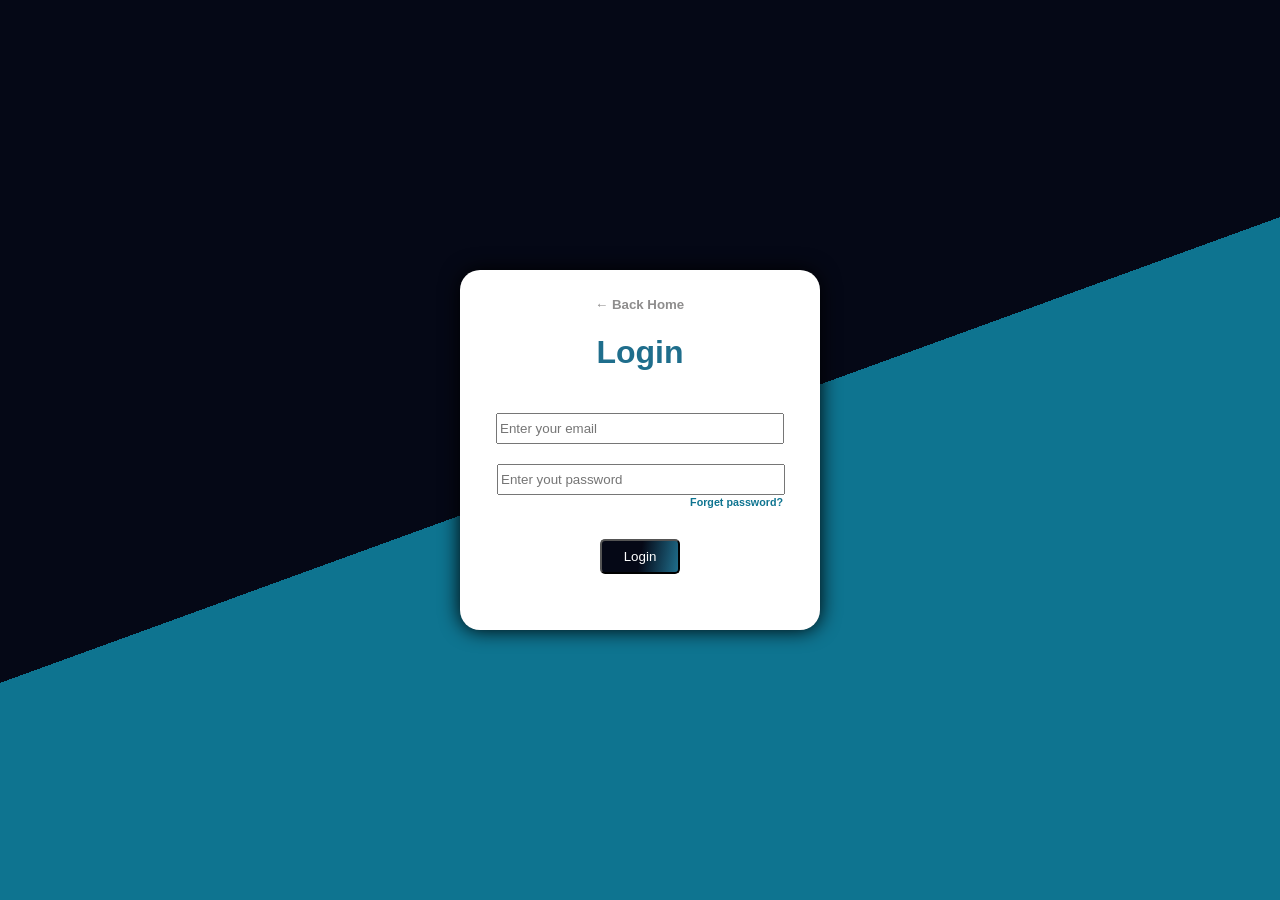
==== signin.html @ aec066fa "Add project files" ====
<!DOCTYPE html>
<html lang="en">
<head>
    <meta charset="UTF-8">
    <meta name="viewport" content="width=device-width, initial-scale=1.0">
    <title>Sign in</title>
    <link rel="stylesheet" href="signin.css">
</head>
<body>
    <div class="card">
        <div class="input">
            <h5 style=" align-self:flex-start; margin-left: 130px; text-align: left; ">
              <a href="index.html" style="color: #8e8d8d; cursor: pointer; text-decoration: none; ">← Back Home</a> 
            </h5>
            
            <h1 style="color: #1F6E8C; padding-bottom: 20px; font-weight: 800; font-family: arial; ">Login</h1>
            <div class="email">
                <legend>
                   <input type="email" placeholder="Enter your email">
               </legend>
            </div>
            
            <div class="password">
                <legend class="pass">
                  <input type="password" placeholder="Enter yout password">
                  <h6>Forget password?</h6>
                </legend>
            </div>
            
        </div>
        <div class="login">
            
            
            <button>Login</button>
        </div>
    </div>
    
</body>
</html>
---- signin.css ----
html{
    display: flex;
    justify-content: center;
    align-items: center;
    background: linear-gradient(160deg, #050816 50% , #0e7490 50%);
    height: 100vh;
    font-family: arial;
    
}


.card{
    padding: 5px;
    border-radius: 20px;
    background-color: #fff;
    border: none;
    height: 350px;
    width: 350px;
    text-align: center;
    box-shadow: 0 0 20px;
}

.input .email{
    margin: 10px;
}

.input a{
    text-align: left;
}
.password {
    width: 290px;
    margin: auto;
}


.password input[type="password"] {
    width: 280px;
    height: 25px;
   
}
.email input[type="email"] {
    width: 280px;
    height: 25px;
    margin-bottom: 10px;
}



.password h6 {
    text-align: right;
    margin: 1px 0px;
    cursor: pointer;
    padding-bottom: 10px;
    color:#0e7490;
}

.password h6:hover{
    color:#55caea;
}
.login button{
    
    color: white;
    height: 35px;
    width: 80px;
    border-radius: 5px;
    cursor: pointer;
    font-weight: 400;
    margin-top: 20px;
    background: linear-gradient(100deg, #050816 50%, #1F6E8C);


}
a:hover{
    color: #fff;
}
.login button:hover{
    background-color: rgb(53, 53, 119);
}
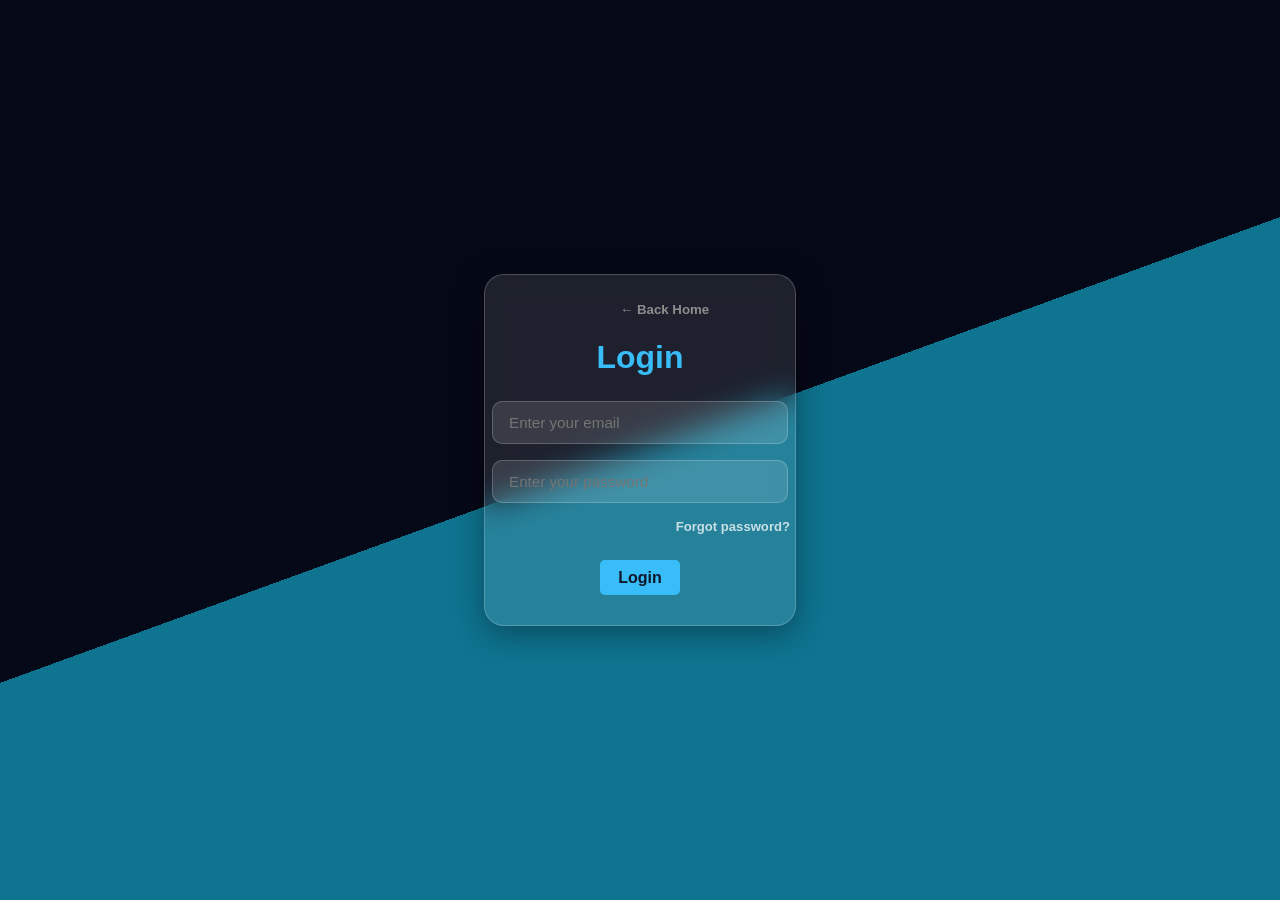
==== commit b3b2cb98: "Add project files" ====
--- a/signin.html
+++ b/signin.html
@@ -8,29 +8,28 @@
 </head>
 <body>
     <div class="card">
-        <div class="input">
-            <h5 style=" align-self:flex-start; margin-left: 130px; text-align: left; ">
-              <a href="index.html" style="color: #8e8d8d; cursor: pointer; text-decoration: none; ">← Back Home</a> 
-            </h5>
-            
-            <h1 style="color: #1F6E8C; padding-bottom: 20px; font-weight: 800; font-family: arial; ">Login</h1>
-            <div class="email">
-                <legend>
-                   <input type="email" placeholder="Enter your email">
-               </legend>
-            </div>
-            
-            <div class="password">
-                <legend class="pass">
-                  <input type="password" placeholder="Enter yout password">
-                  <h6>Forget password?</h6>
+        <h5 style=" align-self:flex-start; margin-left: 130px; text-align: left; ">
+            <a href="index.html" style="color: #8e8d8d; cursor: pointer; text-decoration: none; ">← Back Home</a> 
+        </h5>            
+        <h1 style="color: #38bdf8; margin-bottom: 25px; font-weight: 600; font-family: arial;font-size: 2rem; ">Login</h1>
+        <form class="login-form">
+            <div class="input-group">
+                 <legend>
+                    <input type="email" placeholder="Enter your email">
                 </legend>
             </div>
             
-        </div>
+            <div class="input-group">
+                <legend class="pass">
+                   <input type="password" placeholder="Enter your password">
+                </legend>
+            </div>
+            <h6 class="forget-pass">Forgot password?</h6>
+            </form>
+           
+            
+        
         <div class="login">
-            
-            
             <button>Login</button>
         </div>
     </div>
--- a/signin.css
+++ b/signin.css
@@ -12,12 +12,20 @@
 .card{
     padding: 5px;
     border-radius: 20px;
-    background-color: #fff;
+    background: rgba(255, 255, 255, 0.1);
+    backdrop-filter: blur(12px);
+    -webkit-backdrop-filter: blur(12px);
     border: none;
-    height: 350px;
-    width: 350px;
+    width: 300px;
+    height: 340px;
+    color: #ffffff;
+
     text-align: center;
-    box-shadow: 0 0 20px;
+    box-shadow: 0 8px 32px 0 rgba(0, 0, 0, 0.37);
+    border: 1px solid rgba(255, 255, 255, 0.2);
+    backdrop-filter: blur(16px);
+    -webkit-backdrop-filter: blur(16px);
+    
 }
 
 .input .email{
@@ -27,46 +35,64 @@
 .input a{
     text-align: left;
 }
-.password {
-    width: 290px;
-    margin: auto;
+
+
+.input-group{
+    margin-bottom: 16px;
+    text-align: left;
+}
+.input-group input{
+    width: 100%;
+    padding: 12px 16px;
+    border-radius: 10px;
+    border: 1px solid rgba(255, 255, 255, 0.2);
+    background: rgb(255, 255, 255, 0.12);
+    outline: none;
+    color: ffffff;
+    font-size: 0.95rem;
+    box-sizing: border-box;
+    transition: all 0.3s ease;
+
+}
+.input-group::placeholder{
+    color: rgba(255, 255, 255, 0.6);
+}
+
+.input-group:focus{
+    border-color: #38bdf8;
+    background: rgba(255, 255, 255, 0.2);
+    box-shadow: 0 0 10px rgba(56, 189, 248, 0.3);
 }
 
 
-.password input[type="password"] {
-    width: 280px;
-    height: 25px;
-   
-}
-.email input[type="email"] {
-    width: 280px;
-    height: 25px;
-    margin-bottom: 10px;
-}
-
-
-
-.password h6 {
+.forget-pass {
     text-align: right;
     margin: 1px 0px;
     cursor: pointer;
     padding-bottom: 10px;
-    color:#0e7490;
+    color:rgba(255, 255, 255, 0.75);
+    font-size: 0.82rem;
+    text-decoration: none;
+    transition: color 0.3s ease;
 }
 
-.password h6:hover{
-    color:#55caea;
+.forget-pass :hover{
+    color:#38bdf8;
+    text-decoration: underline;
 }
 .login button{
     
-    color: white;
+    color: #0f172a;
     height: 35px;
     width: 80px;
     border-radius: 5px;
     cursor: pointer;
-    font-weight: 400;
-    margin-top: 20px;
-    background: linear-gradient(100deg, #050816 50%, #1F6E8C);
+    font-weight: 600;
+    margin-top: 15px;
+    background: #38bdf8;
+    transition: all 0.3s ease;
+    font-size: 1rem;
+    border: none;
 
 
 }
@@ -74,6 +100,8 @@
     color: #fff;
 }
 .login button:hover{
-    background-color: rgb(53, 53, 119);
+    background: #7dd3fc;
+    box-shadow: 0 0 15px rgba(56, 189, 248, 0.5);
+    transform: translate(-2px);
 }
 
